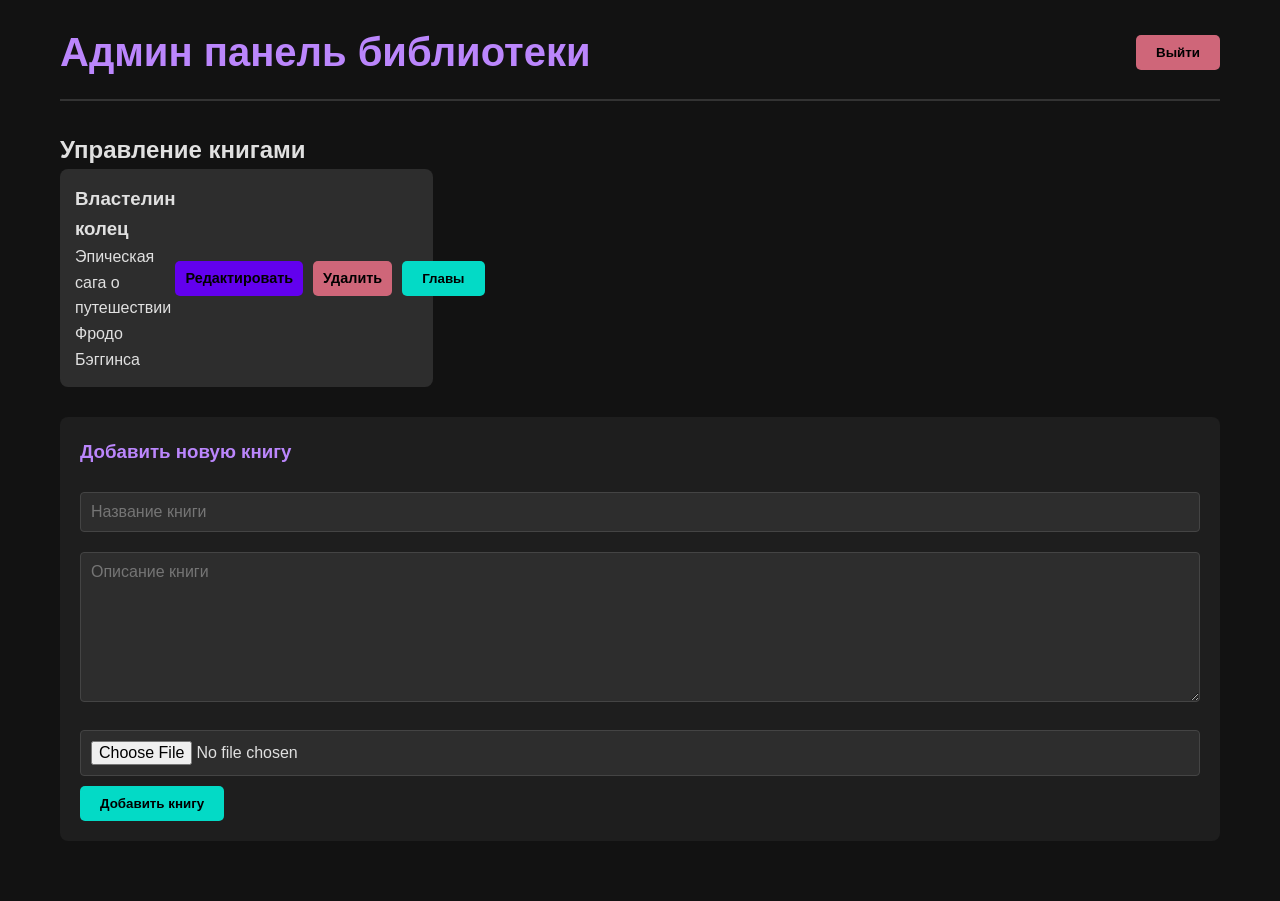
==== admin.html @ 12ba3e51 "Add files via upload" ====
<!DOCTYPE html>
<html lang="ru">
<head>
    <meta charset="UTF-8">
    <meta name="viewport" content="width=device-width, initial-scale=1.0">
    <title>Админ панель — Библиотека</title>
    <link rel="stylesheet" href="style.css">
</head>
<body>
    <div class="container">
        <header>
            <h1>Админ панель библиотеки</h1>
            <button id="logout" class="btn btn-danger">Выйти</button>
        </header>

        <div id="adminBooks" class="section">
            <h2>Управление книгами</h2>
            <div id="adminBooksContainer"></div>
            <div class="add-book-form">
                <h3>Добавить новую книгу</h3>
                <input type="text" id="newBookTitle" placeholder="Название книги" required>
                <textarea id="newBookDescription" placeholder="Описание книги" required></textarea>
                <input type="file" id="newBookCover" accept="image/*" required>
                <button id="addBookBtn" class="btn">Добавить книгу</button>
            </div>
        </div>

        <div id="adminChapters" class="section hidden">
            <h2>Главы книги: <span id="adminCurrentBook"></span></h2>
            <button id="backToAdminBooks" class="btn btn-secondary">Назад к книгам</button>
            <div id="adminChaptersContainer"></div>
            <div class="add-chapter-form">
                <h3>Добавить новую главу</h3>
                <input type="text" id="newChapterTitle" placeholder="Название главы" required>
                <textarea id="newChapterContent" placeholder="Содержимое главы (поддерживается HTML)" required></textarea>
                <button id="addChapterBtn" class="btn">Добавить главу</button>
            </div>
        </div>
    </div>
    <script src="script.js"></script>
</body>
</html>
---- style.css ----
* {
    margin: 0;
    padding: 0;
    box-sizing: border-box;
}

body {
    font-family: 'Segoe UI', Tahoma, Geneva, Verdana, sans-serif;
    background-color: #121212;
    color: #e0e0e0;
    line-height: 1.6;
}

.container {
    max-width: 1200px;
    margin: 0 auto;
    padding: 20px;
}

header {
    display: flex;
    justify-content: space-between;
    align-items: center;
    margin-bottom: 30px;
    padding-bottom: 15px;
    border-bottom: 2px solid #333;
}

h1 {
    color: #bb86fc;
    font-size: 2.5rem;
}

.section {
    margin-bottom: 40px;
}

.hidden {
    display: none;
}

/* Кнопки */
.btn {
    background-color: #03dac6;
    color: #000;
    border: none;
    padding: 10px 20px;
    border-radius: 5px;
    cursor: pointer;
    font-weight: bold;
    transition: background-color 0.3s;
}

.btn:hover {
    background-color: #028787;
}

.btn-secondary {
    background-color: #6200ee;
}

.btn-danger {
    background-color: #cf6679;
}

/* Список книг */
#booksContainer {
    display: grid;
    grid-template-columns: repeat(auto-fill, minmax(250px, 1fr));
    gap: 20px;
}

.book-card {
    background: #1e1e1e;
    border-radius: 8px;
    overflow: hidden;
    transition: transform 0.3s, box-shadow 0.3s;
    cursor: pointer;
}

.book-card:hover {
    transform: translateY(-5px);
    box-shadow: 0 10px 20px rgba(0, 0, 0, 0.5);
}

.book-cover {
    width: 100%;
    height: 300px;
    object-fit: cover;
}

.book-info {
    padding: 15px;
}

.book-title {
    font-size: 1.2rem;
    margin-bottom: 10px;
    color: #bb86fc;
}

/* Список глав */
#chaptersContainer {
    list-style: none;
}

.chapter-item {
    background: #2d2d2d;
    margin: 10px 0;
    padding: 15px;
    border-radius: 5px;
    cursor: pointer;
    transition: background-color 0.3s;
}

.chapter-item:hover {
    background: #404040;
}

/* Содержимое главы */
#contentDisplay {
    background: #1e1e1e;
    padding: 25px;
    border-radius: 8px;
    min-height: 400px;
}

#contentDisplay img {
    max-width: 100%;
    height: auto;
    border-radius: 5px;
    margin: 15px 0;
}

/* Формы */
.add-book-form, .add-chapter-form {
    background: #1e1e1e;
    padding: 20px;
    border-radius: 8px;
    margin-top: 20px;
}

.add-book-form h3, .add-chapter-form h3 {
    color: #bb86fc;
    margin-bottom: 15px;
}

input, textarea {
    width: 100%;
    padding: 10px;
    margin: 10px 0;
    background: #2d2d2d;
    border: 1px solid #444;
    border-radius: 4px;
    color: #e0e0e0;
    font-size: 1rem;
}

textarea {
    min-height: 150px;
    resize: vertical;
    font-family: inherit;
}

/* Управление книгами в админ-панели */
#adminBooksContainer {
    display: grid;
    grid-template-columns: repeat(auto-fill, minmax(300px, 1fr));
    gap: 20px;
    margin-bottom: 30px;
}

.admin-book-item {
    background: #2d2d2d;
    padding: 15px;
    border-radius: 8px;
    display: flex;
    justify-content: space-between;
    align-items: center;
}

.book-actions {
    display: flex;
    gap: 10px;
}

.btn-edit, .btn-delete {
    padding: 5px 10px;
    font-size: 0.9rem;
}

.btn-edit {
    background-color: #6200ee;
}

.btn-delete {
    background-color: #cf6679;
}

/* Управление главами в админ-панели */
#adminChaptersContainer {
    list-style: none;
    margin-top: 20px;
}

.admin-chapter-item {
    background: #2d2d2d;
    margin: 10px 0;
    padding: 15px;
    border-radius: 5px;
    display: flex;
    justify-content: space-between;
    align-items: center;
}

.chapter-actions {
    display: flex;
    gap: 8px;
}

/* Модальное окно для логина админа */
#loginModal {
    display: none;
    position: fixed;
    top: 0;
    left: 0;
    width: 100%;
    height: 100%;
    background: rgba(0, 0, 0, 0.8);
    z-index: 1000;
    align-items: center;
    justify-content: center;
}

.login-form {
    background: #1e1e1e;
    padding: 30px;
    border-radius: 10px;
    width: 90%;
    max-width: 400px;
    text-align: center;
}

.login-form h3 {
    color: #bb86fc;
    margin-bottom: 20px;
}

.login-input {
    width: 100%;
    padding: 12px;
    background: #2d2d2d;
    border: 1px solid #444;
    border-radius: 4px;
    color: #e0e0e0;
    margin-bottom: 15px;
    font-size: 1rem;
}

.login-error {
    color: #cf6679;
    margin-top: 10px;
    display: none;
}

/* Адаптивность */
@media (max-width: 768px) {
    .container {
        padding: 10px;
    }
    
    header {
        flex-direction: column;
        gap: 15px;
        text-align: center;
    }
    
    #booksContainer, #adminBooksContainer {
        grid-template-columns: 1fr;
    }
    
    .admin-book-item, .admin-chapter-item {
        flex-direction: column;
        align-items: flex-start;
        gap: 10px;
    }
}
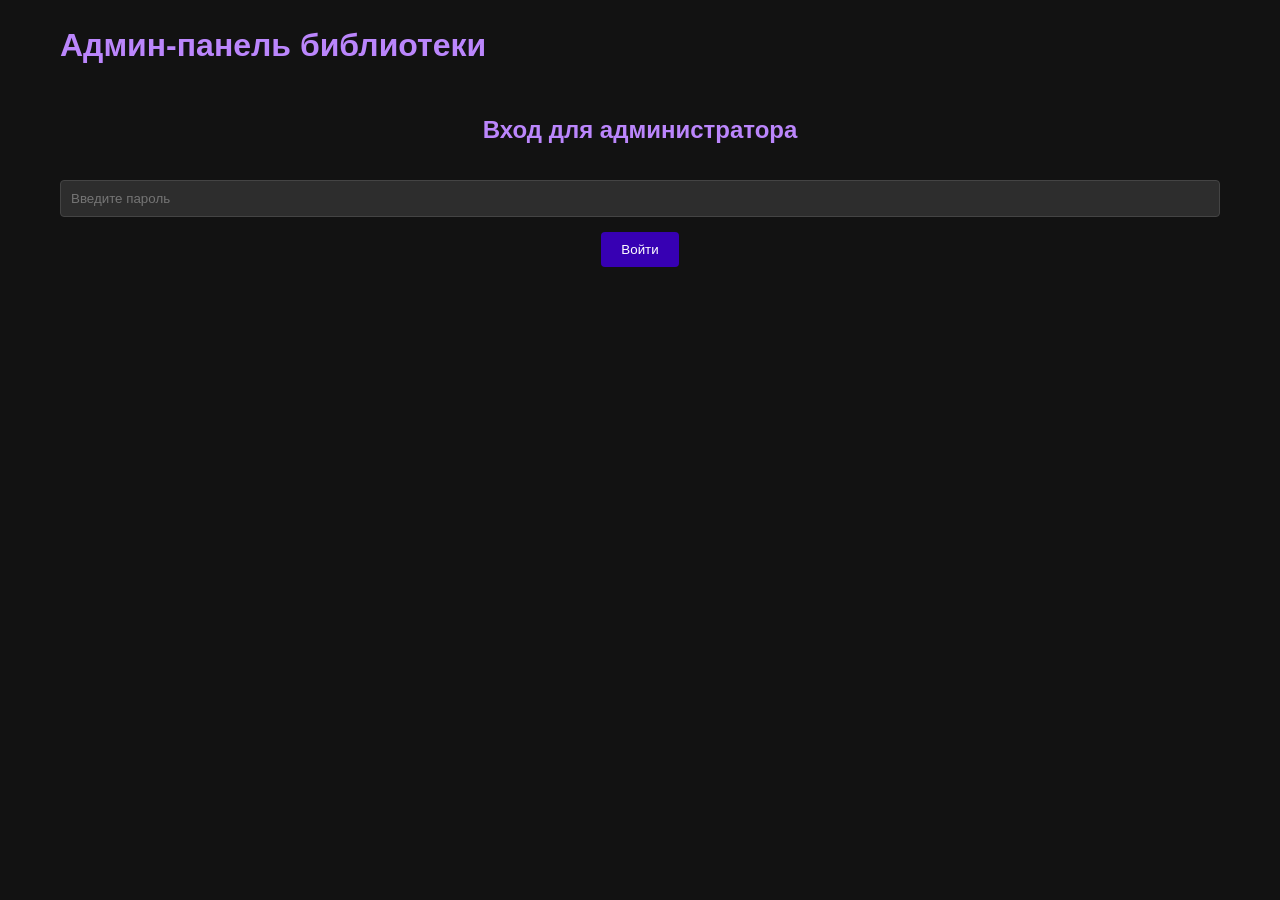
==== commit e9df3be3: "Add files via upload" ====
--- a/admin.html
+++ b/admin.html
@@ -3,37 +3,40 @@
 <head>
     <meta charset="UTF-8">
     <meta name="viewport" content="width=device-width, initial-scale=1.0">
-    <title>Админ панель — Библиотека</title>
+    <title>Админ-панель</title>
     <link rel="stylesheet" href="style.css">
 </head>
 <body>
-    <div class="container">
-        <header>
-            <h1>Админ панель библиотеки</h1>
-            <button id="logout" class="btn btn-danger">Выйти</button>
-        </header>
-
-        <div id="adminBooks" class="section">
-            <h2>Управление книгами</h2>
-            <div id="adminBooksContainer"></div>
-            <div class="add-book-form">
-                <h3>Добавить новую книгу</h3>
-                <input type="text" id="newBookTitle" placeholder="Название книги" required>
-                <textarea id="newBookDescription" placeholder="Описание книги" required></textarea>
-                <input type="file" id="newBookCover" accept="image/*" required>
-                <button id="addBookBtn" class="btn">Добавить книгу</button>
+    <div class="container admin">
+        <h1>Админ-панель библиотеки</h1>
+        <div id="admin-login" class="login-form">
+            <h2>Вход для администратора</h2>
+            <input type="password" id="admin-password" placeholder="Введите пароль">
+            <button onclick="checkAdminPassword()">Войти</button>
+        </div>
+        <div id="admin-content" style="display: none;">
+            <div id="books-management">
+                <h2>Управление книгами</h2>
+                <button onclick="showAddBookForm()">Добавить книгу</button>
+                <div id="add-book-form" style="display: none;">
+                    <input type="text" id="new-book-title" placeholder="Название книги">
+                    <textarea id="new-book-description" placeholder="Описание книги"></textarea>
+                    <input type="file" id="new-book-cover" accept="image/*">
+                    <button onclick="addBook()">Сохранить</button>
+                    <button onclick="hideAddBookForm()">Отмена</button>
+                </div>
+                <div id="books-list-admin"></div>
             </div>
-        </div>
-
-        <div id="adminChapters" class="section hidden">
-            <h2>Главы книги: <span id="adminCurrentBook"></span></h2>
-            <button id="backToAdminBooks" class="btn btn-secondary">Назад к книгам</button>
-            <div id="adminChaptersContainer"></div>
-            <div class="add-chapter-form">
-                <h3>Добавить новую главу</h3>
-                <input type="text" id="newChapterTitle" placeholder="Название главы" required>
-                <textarea id="newChapterContent" placeholder="Содержимое главы (поддерживается HTML)" required></textarea>
-                <button id="addChapterBtn" class="btn">Добавить главу</button>
+            <div id="chapters-management" style="display: none;">
+                <h2>Управление главами</h2>
+                <button onclick="showAddChapterForm()">Добавить главу</button>
+                <div id="add-chapter-form" style="display: none;">
+                    <input type="text" id="new-chapter-title" placeholder="Название главы">
+                    <textarea id="new-chapter-content" placeholder="Содержимое главы (можно добавлять HTML)"></textarea>
+                    <button onclick="addChapter()">Сохранить</button>
+                    <button onclick="hideAddChapterForm()">Отмена</button>
+                </div>
+                <div id="chapters-list-admin"></div>
             </div>
         </div>
     </div>
--- a/style.css
+++ b/style.css
@@ -1,11 +1,15 @@
 * {
+    margin: 0;
+    padding: 0;
+    box-sizing: border-box;
+}* {
     margin: 0;
     padding: 0;
     box-sizing: border-box;
 }
 
 body {
-    font-family: 'Segoe UI', Tahoma, Geneva, Verdana, sans-serif;
+    font-family: Arial, sans-serif;
     background-color: #121212;
     color: #e0e0e0;
     line-height: 1.6;
@@ -17,271 +21,76 @@
     padding: 20px;
 }
 
-header {
-    display: flex;
-    justify-content: space-between;
-    align-items: center;
-    margin-bottom: 30px;
-    padding-bottom: 15px;
-    border-bottom: 2px solid #333;
+h1, h2 {
+    color: #bb86fc;
+    margin-bottom: 20px;
 }
 
-h1 {
-    color: #bb86fc;
-    font-size: 2.5rem;
+button {
+    background-color: #3700b3;
+    color: white;
+    border: none;
+    padding: 10px 20px;
+    margin: 5px;
+    cursor: pointer;
+    border-radius: 4px;
 }
 
-.section {
-    margin-bottom: 40px;
-}
-
-.hidden {
-    display: none;
-}
-
-/* Кнопки */
-.btn {
-    background-color: #03dac6;
-    color: #000;
-    border: none;
-    padding: 10px 20px;
-    border-radius: 5px;
-    cursor: pointer;
-    font-weight: bold;
-    transition: background-color 0.3s;
-}
-
-.btn:hover {
-    background-color: #028787;
-}
-
-.btn-secondary {
-    background-color: #6200ee;
-}
-
-.btn-danger {
-    background-color: #cf6679;
-}
-
-/* Список книг */
-#booksContainer {
-    display: grid;
-    grid-template-columns: repeat(auto-fill, minmax(250px, 1fr));
-    gap: 20px;
-}
-
-.book-card {
-    background: #1e1e1e;
-    border-radius: 8px;
-    overflow: hidden;
-    transition: transform 0.3s, box-shadow 0.3s;
-    cursor: pointer;
-}
-
-.book-card:hover {
-    transform: translateY(-5px);
-    box-shadow: 0 10px 20px rgba(0, 0, 0, 0.5);
-}
-
-.book-cover {
-    width: 100%;
-    height: 300px;
-    object-fit: cover;
-}
-
-.book-info {
-    padding: 15px;
-}
-
-.book-title {
-    font-size: 1.2rem;
-    margin-bottom: 10px;
-    color: #bb86fc;
-}
-
-/* Список глав */
-#chaptersContainer {
-    list-style: none;
-}
-
-.chapter-item {
-    background: #2d2d2d;
-    margin: 10px 0;
-    padding: 15px;
-    border-radius: 5px;
-    cursor: pointer;
-    transition: background-color 0.3s;
-}
-
-.chapter-item:hover {
-    background: #404040;
-}
-
-/* Содержимое главы */
-#contentDisplay {
-    background: #1e1e1e;
-    padding: 25px;
-    border-radius: 8px;
-    min-height: 400px;
-}
-
-#contentDisplay img {
-    max-width: 100%;
-    height: auto;
-    border-radius: 5px;
-    margin: 15px 0;
-}
-
-/* Формы */
-.add-book-form, .add-chapter-form {
-    background: #1e1e1e;
-    padding: 20px;
-    border-radius: 8px;
-    margin-top: 20px;
-}
-
-.add-book-form h3, .add-chapter-form h3 {
-    color: #bb86fc;
-    margin-bottom: 15px;
+button:hover {
+    background-color: #5600e8;
 }
 
 input, textarea {
     width: 100%;
     padding: 10px;
     margin: 10px 0;
-    background: #2d2d2d;
+    background-color: #2d2d2d;
     border: 1px solid #444;
+    color: white;
     border-radius: 4px;
-    color: #e0e0e0;
-    font-size: 1rem;
 }
 
-textarea {
-    min-height: 150px;
-    resize: vertical;
-    font-family: inherit;
+.book-card {
+    background-color: #1e1e1e;
+    padding: 15px;
+    margin: 10px 0;
+    border-radius: 8px;
+    cursor: pointer;
 }
 
-/* Управление книгами в админ-панели */
-#adminBooksContainer {
-    display: grid;
-    grid-template-columns: repeat(auto-fill, minmax(300px, 1fr));
-    gap: 20px;
-    margin-bottom: 30px;
+.book-card:hover {
+    background-color: #2a2a2a;
 }
 
-.admin-book-item {
-    background: #2d2d2d;
-    padding: 15px;
-    border-radius: 8px;
-    display: flex;
-    justify-content: space-between;
-    align-items: center;
+.chapter-item {
+    padding: 10px;
+    margin: 5px 0;
+    background-color: #2d2d2d;
+    border-radius: 4px;
+    cursor: pointer;
 }
 
-.book-actions {
+.chapter-item:hover {
+    background-color: #3d3d3d;
+}
+
+.cover-img {
+    max-width: 100px;
+    height: auto;
+    border-radius: 4px;
+}
+
+.login-options {
+    margin: 20px 0;
+}
+
+.admin .login-form {
+    text-align: center;
+    margin: 40px 0;
+}
+
+.action-buttons {
     display: flex;
     gap: 10px;
+    margin-top: 10px;
 }
-
-.btn-edit, .btn-delete {
-    padding: 5px 10px;
-    font-size: 0.9rem;
-}
-
-.btn-edit {
-    background-color: #6200ee;
-}
-
-.btn-delete {
-    background-color: #cf6679;
-}
-
-/* Управление главами в админ-панели */
-#adminChaptersContainer {
-    list-style: none;
-    margin-top: 20px;
-}
-
-.admin-chapter-item {
-    background: #2d2d2d;
-    margin: 10px 0;
-    padding: 15px;
-    border-radius: 5px;
-    display: flex;
-    justify-content: space-between;
-    align-items: center;
-}
-
-.chapter-actions {
-    display: flex;
-    gap: 8px;
-}
-
-/* Модальное окно для логина админа */
-#loginModal {
-    display: none;
-    position: fixed;
-    top: 0;
-    left: 0;
-    width: 100%;
-    height: 100%;
-    background: rgba(0, 0, 0, 0.8);
-    z-index: 1000;
-    align-items: center;
-    justify-content: center;
-}
-
-.login-form {
-    background: #1e1e1e;
-    padding: 30px;
-    border-radius: 10px;
-    width: 90%;
-    max-width: 400px;
-    text-align: center;
-}
-
-.login-form h3 {
-    color: #bb86fc;
-    margin-bottom: 20px;
-}
-
-.login-input {
-    width: 100%;
-    padding: 12px;
-    background: #2d2d2d;
-    border: 1px solid #444;
-    border-radius: 4px;
-    color: #e0e0e0;
-    margin-bottom: 15px;
-    font-size: 1rem;
-}
-
-.login-error {
-    color: #cf6679;
-    margin-top: 10px;
-    display: none;
-}
-
-/* Адаптивность */
-@media (max-width: 768px) {
-    .container {
-        padding: 10px;
-    }
-    
-    header {
-        flex-direction: column;
-        gap: 15px;
-        text-align: center;
-    }
-    
-    #booksContainer, #adminBooksContainer {
-        grid-template-columns: 1fr;
-    }
-    
-    .admin-book-item, .admin-chapter-item {
-        flex-direction: column;
-        align-items: flex-start;
-        gap: 10px;
-    }
-}
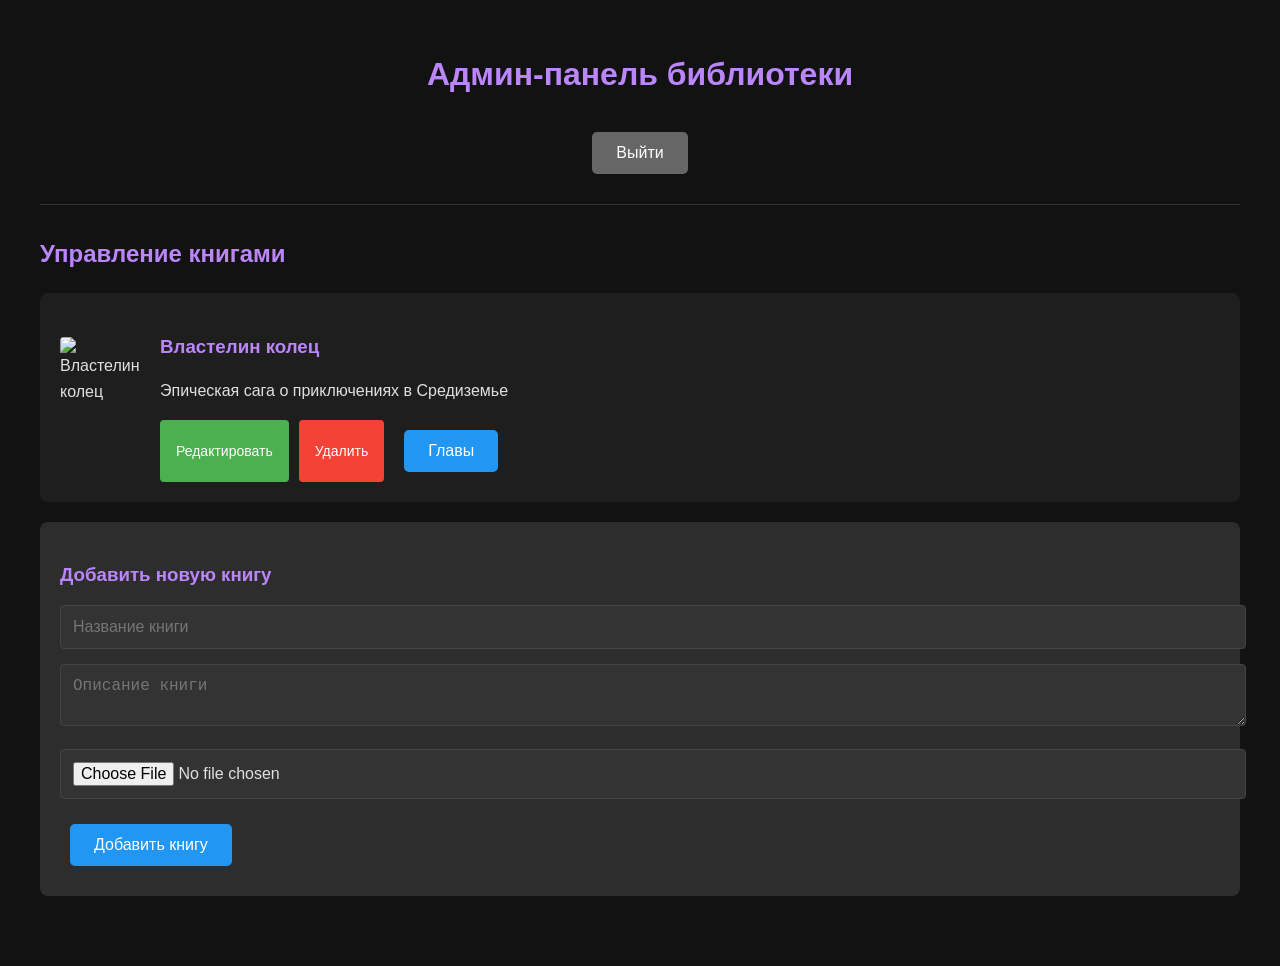
==== commit f35cb117: "Add files via upload" ====
--- a/admin.html
+++ b/admin.html
@@ -7,39 +7,42 @@
     <link rel="stylesheet" href="style.css">
 </head>
 <body>
-    <div class="container admin">
-        <h1>Админ-панель библиотеки</h1>
-        <div id="admin-login" class="login-form">
-            <h2>Вход для администратора</h2>
-            <input type="password" id="admin-password" placeholder="Введите пароль">
-            <button onclick="checkAdminPassword()">Войти</button>
-        </div>
-        <div id="admin-content" style="display: none;">
-            <div id="books-management">
+    <div class="container">
+        <header>
+            <h1>Админ-панель библиотеки</h1>
+            <button onclick="logout()" class="btn secondary-btn">Выйти</button>
+        </header>
+        
+        <div class="admin-content">
+            <div class="books-management">
                 <h2>Управление книгами</h2>
-                <button onclick="showAddBookForm()">Добавить книгу</button>
-                <div id="add-book-form" style="display: none;">
+                <div id="admin-books-container"></div>
+                
+                <div class="add-book-form">
+                    <h3>Добавить новую книгу</h3>
                     <input type="text" id="new-book-title" placeholder="Название книги">
                     <textarea id="new-book-description" placeholder="Описание книги"></textarea>
                     <input type="file" id="new-book-cover" accept="image/*">
-                    <button onclick="addBook()">Сохранить</button>
-                    <button onclick="hideAddBookForm()">Отмена</button>
+                    <button onclick="addBook()" class="btn">Добавить книгу</button>
                 </div>
-                <div id="books-list-admin"></div>
             </div>
-            <div id="chapters-management" style="display: none;">
-                <h2>Управление главами</h2>
-                <button onclick="showAddChapterForm()">Добавить главу</button>
-                <div id="add-chapter-form" style="display: none;">
+            
+            <div class="chapters-management hidden" id="chapters-management">
+                <button onclick="backToBooksAdmin()" class="btn back-btn">← Назад к книгам</button>
+                <h2 id="admin-current-book"></h2>
+                
+                <div id="admin-chapters-container"></div>
+                
+                <div class="add-chapter-form">
+                    <h3>Добавить новую главу</h3>
                     <input type="text" id="new-chapter-title" placeholder="Название главы">
-                    <textarea id="new-chapter-content" placeholder="Содержимое главы (можно добавлять HTML)"></textarea>
-                    <button onclick="addChapter()">Сохранить</button>
-                    <button onclick="hideAddChapterForm()">Отмена</button>
+                    <textarea id="new-chapter-content" placeholder="Содержимое главы (поддерживает HTML)"></textarea>
+                    <button onclick="addChapter()" class="btn">Добавить главу</button>
                 </div>
-                <div id="chapters-list-admin"></div>
             </div>
         </div>
     </div>
+
     <script src="script.js"></script>
 </body>
 </html>
--- a/style.css
+++ b/style.css
@@ -1,15 +1,11 @@
-* {
+** {
     margin: 0;
     padding: 0;
     box-sizing: border-box;
-}* {
-    margin: 0;
-    padding: 0;
-    box-sizing: border-box;
 }
 
 body {
-    font-family: Arial, sans-serif;
+    font-family: 'Segoe UI', Tahoma, Geneva, Verdana, sans-serif;
     background-color: #121212;
     color: #e0e0e0;
     line-height: 1.6;
@@ -21,76 +17,216 @@
     padding: 20px;
 }
 
-h1, h2 {
+header {
+    text-align: center;
+    margin-bottom: 30px;
+    padding-bottom: 20px;
+    border-bottom: 1px solid #333;
+}
+
+h1, h2, h3 {
     color: #bb86fc;
-    margin-bottom: 20px;
-}
-
-button {
-    background-color: #3700b3;
+}
+
+.screen {
+    min-height: 60vh;
+}
+
+.hidden {
+    display: none;
+}
+
+.login-form {
+    text-align: center;
+    padding: 40px;
+    background: #1e1e1e;
+    border-radius: 10px;
+    max-width: 400px;
+    margin: 50px auto;
+}
+
+.btn {
+    display: inline-block;
+    padding: 12px 24px;
+    margin: 10px;
+    background: #2196f3;
     color: white;
     border: none;
-    padding: 10px 20px;
-    margin: 5px;
-    cursor: pointer;
-    border-radius: 4px;
-}
-
-button:hover {
-    background-color: #5600e8;
-}
-
-input, textarea {
-    width: 100%;
-    padding: 10px;
-    margin: 10px 0;
-    background-color: #2d2d2d;
-    border: 1px solid #444;
-    color: white;
-    border-radius: 4px;
+    border-radius: 5px;
+    cursor: pointer;
+    font-size: 16px;
+    transition: background 0.3s;
+}
+
+.btn:hover {
+    background: #0d47a1;
+}
+
+.btn.secondary-btn {
+    background: #666;
+}
+
+.btn.secondary-btn:hover {
+    background: #444;
+}
+
+.back-btn {
+    margin-bottom: 20px;
+    background: #555;
+}
+
+.books-list, .books-management {
+    margin-bottom: 40px;
 }
 
 .book-card {
-    background-color: #1e1e1e;
+    background: #1e1e1e;
+    border-radius: 8px;
+    padding: 20px;
+    margin-bottom: 15px;
+    cursor: pointer;
+    transition: transform 0.2s;
+    display: flex;
+    align-items: center;
+}
+
+.book-card:hover {
+    transform: translateY(-2px);
+    background: #2d2d2d;
+}
+
+.book-cover {
+    width: 80px;
+    height: 120px;
+    object-fit: cover;
+    border-radius: 4px;
+    margin-right: 20px;
+}
+
+.book-info h3 {
+    margin-bottom: 5px;
+    color: #bb86fc;
+}
+
+.chapter-item {
     padding: 15px;
     margin: 10px 0;
+    background: #1e1e1e;
+    border-radius: 5px;
+    cursor: pointer;
+}
+
+.chapter-item:hover {
+    background: #2d2d2d;
+}
+
+#content-display {
+    background: #1e1e1e;
+    padding: 25px;
     border-radius: 8px;
-    cursor: pointer;
-}
-
-.book-card:hover {
-    background-color: #2a2a2a;
-}
-
-.chapter-item {
-    padding: 10px;
-    margin: 5px 0;
-    background-color: #2d2d2d;
-    border-radius: 4px;
-    cursor: pointer;
-}
-
-.chapter-item:hover {
-    background-color: #3d3d3d;
-}
-
-.cover-img {
-    max-width: 100px;
+    line-height: 1.8;
+    white-space: pre-wrap;
+    word-wrap: break-word;
+}
+
+#content-display img {
+    max-width: 100%;
     height: auto;
-    border-radius: 4px;
-}
-
-.login-options {
-    margin: 20px 0;
-}
-
-.admin .login-form {
-    text-align: center;
-    margin: 40px 0;
-}
-
-.action-buttons {
+    display: block;
+    margin: 20px auto;
+    border-radius: 4px;
+}
+
+.add-book-form,
+.add-chapter-form {
+    background: #2d2d2d;
+    padding: 20px;
+    border-radius: 8px;
+    margin-top: 20px;
+}
+
+.add-book-form h3,
+.add-chapter-form h3 {
+    margin-bottom: 15px;
+    color: #bb86fc;
+}
+
+.add-book-form input,
+.add-chapter-form input,
+.add-book-form textarea,
+.add-chapter-form textarea {
+    width: 100%;
+    padding: 12px;
+    margin-bottom: 15px;
+    background: #333;
+    border: 1px solid #444;
+    border-radius: 4px;
+    color: #e0e0e0;
+    font-size: 16px;
+}
+
+.admin-actions {
     display: flex;
     gap: 10px;
     margin-top: 10px;
 }
+
+.btn-edit,
+.btn-delete {
+    padding: 8px 16px;
+    border: none;
+    border-radius: 4px;
+    cursor: pointer;
+    font-size: 14px;
+}
+
+.btn-edit {
+    background: #4caf50;
+    color: white;
+}
+
+.btn-edit:hover {
+    background: #388e3c;
+}
+
+.btn-delete {
+    background: #f44336;
+    color: white;
+}
+
+.btn-delete:hover {
+    background: #d32f2f;
+}
+
+/* Адаптивность */
+@media (max-width: 768px) {
+    .container {
+        padding: 10px;
+    }
+    
+    .book-card {
+        flex-direction: column;
+        text-align: center;
+    }
+    
+    .book-cover {
+        width: 120px;
+        height: 180px;
+        margin-right: 0;
+        margin-bottom: 15px;
+    }
+}
+
+/* Анимации */
+@keyframes fadeIn {
+    from {
+        opacity: 0;
+    }
+    to {
+        opacity: 1;
+    }
+}
+
+.fade-in {
+    animation: fadeIn 0.3s ease-in;
+}
